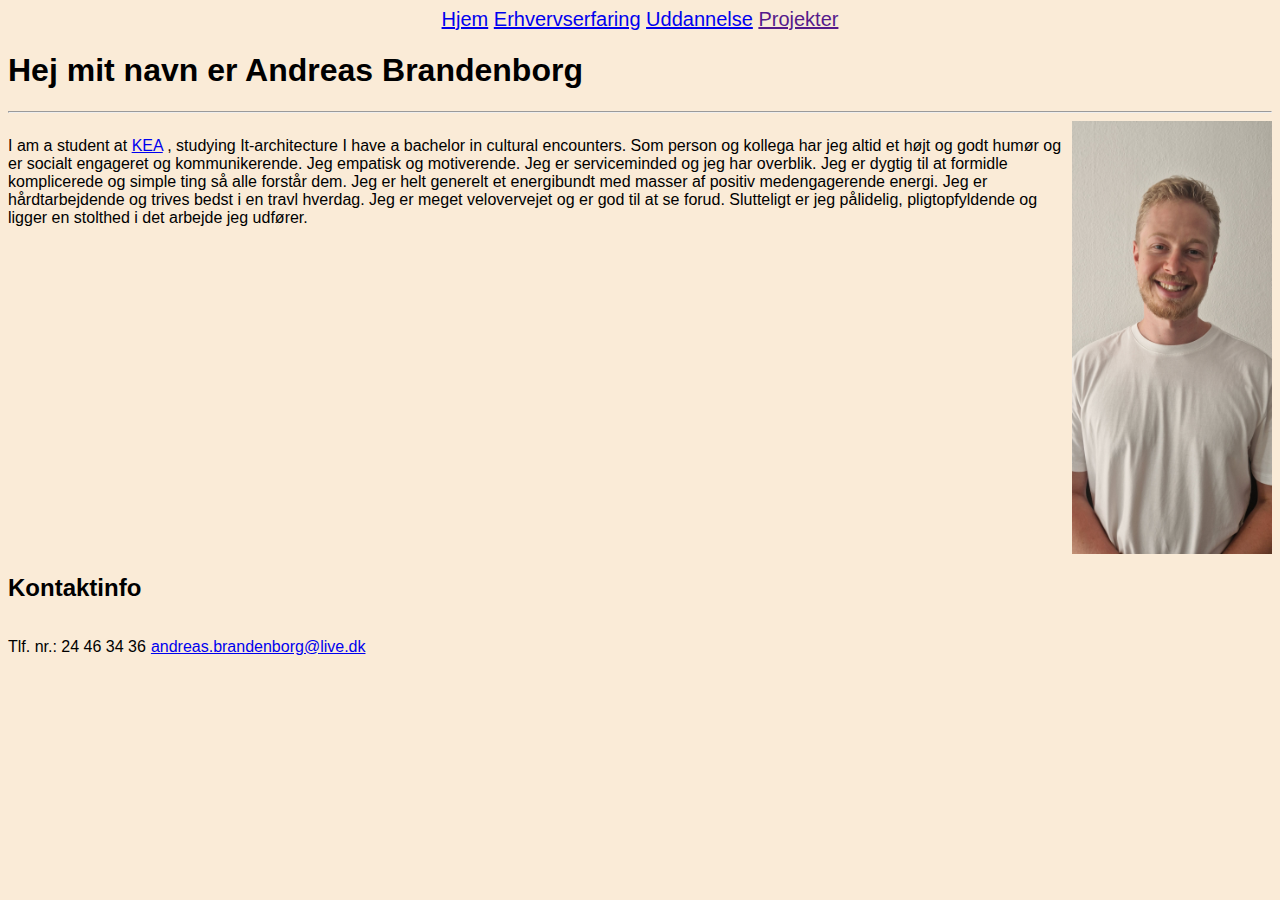
==== index.html @ ea39160e "Renamed Index to small index" ====
<!DOCTYPE html>
<html lang="en">
<link rel="stylesheet" href="main.css">
<head>
    <meta charset="UTF-8">
    <title>Andreas Brandenborg's Portfolie</title>
</head>
<body>

<header>
    <nav>
        <a href="http://localhost:63342/portfolie/Index.html?_ijt=eeipp0bdev8195f4s9mi41bc3a"> Hjem</a>
        <a href="erhvervserfaring.html"> Erhvervserfaring</a>
        <a href="udannelse.html"> Uddannelse</a>
        <a href=""> Projekter</a>
    </nav>
</header>
<main>
    <section class="about_me">
        <h1>Hej mit navn er Andreas Brandenborg</h1>
        <hr>
        <div class="about_me_text_picture">
            <p>I am a student at <a href="http://www.kea.dk"> KEA</a> , studying It-architecture I have a bachelor in
                cultural encounters. Som person og kollega har jeg altid et højt og godt humør og er socialt engageret
                og kommunikerende. Jeg
                empatisk og motiverende. Jeg er serviceminded og jeg har overblik. Jeg er dygtig til at formidle
                komplicerede
                og simple ting så alle forstår dem. Jeg er helt generelt et energibundt med masser af positiv
                medengagerende
                energi. Jeg er hårdtarbejdende og trives bedst i en travl hverdag. Jeg er meget velovervejet og er god
                til at se
                forud. Slutteligt er jeg pålidelig, pligtopfyldende og ligger en stolthed i det arbejde jeg udfører.
            </p>
            <img class="main_picture" src="main.picture.jpg" alt="profilbillede">
        </div>
    </section>

</main>
<footer>
    <h2 class="footer_text"> Kontaktinfo</h2>
    <div class="kontaktinfo">
        <p>Tlf. nr.: 24 46 34 36 </p>
        <p><a href="mailto:andreas.brandenborg@live.dk"> andreas.brandenborg@live.dk</a></p>
    </div>
</footer>
</body>
</html>
---- main.css ----
* {
    font-family: Noto Sans, Helvetica, Arial, sans-serif;
    background: antiquewhite;
}

header {
    display: flex;
    justify-content: space-evenly;
    font-size: 20px;
}

section.about_me div.about_me_text_picture {
    display: flex;
    justify-content: center;
}

.main_picture {
    width: 200px;
    height: auto;
}

footer div.kontaktinfo {
    display: flex;
    justify-content: flex-start;
}

footer div.kontaktinfo p {
    padding-right: 5px;
}

ul.erhvervserfaring li {
    list-style: none;
    margin-bottom: 10px;
    border: 1px solid black;
    border-radius: 5px;
    padding: 10px;
    box-shadow: 5px 5px 5px black;
}

ul.erhvervserfaring li:hover {
    font-size: 20px;
}
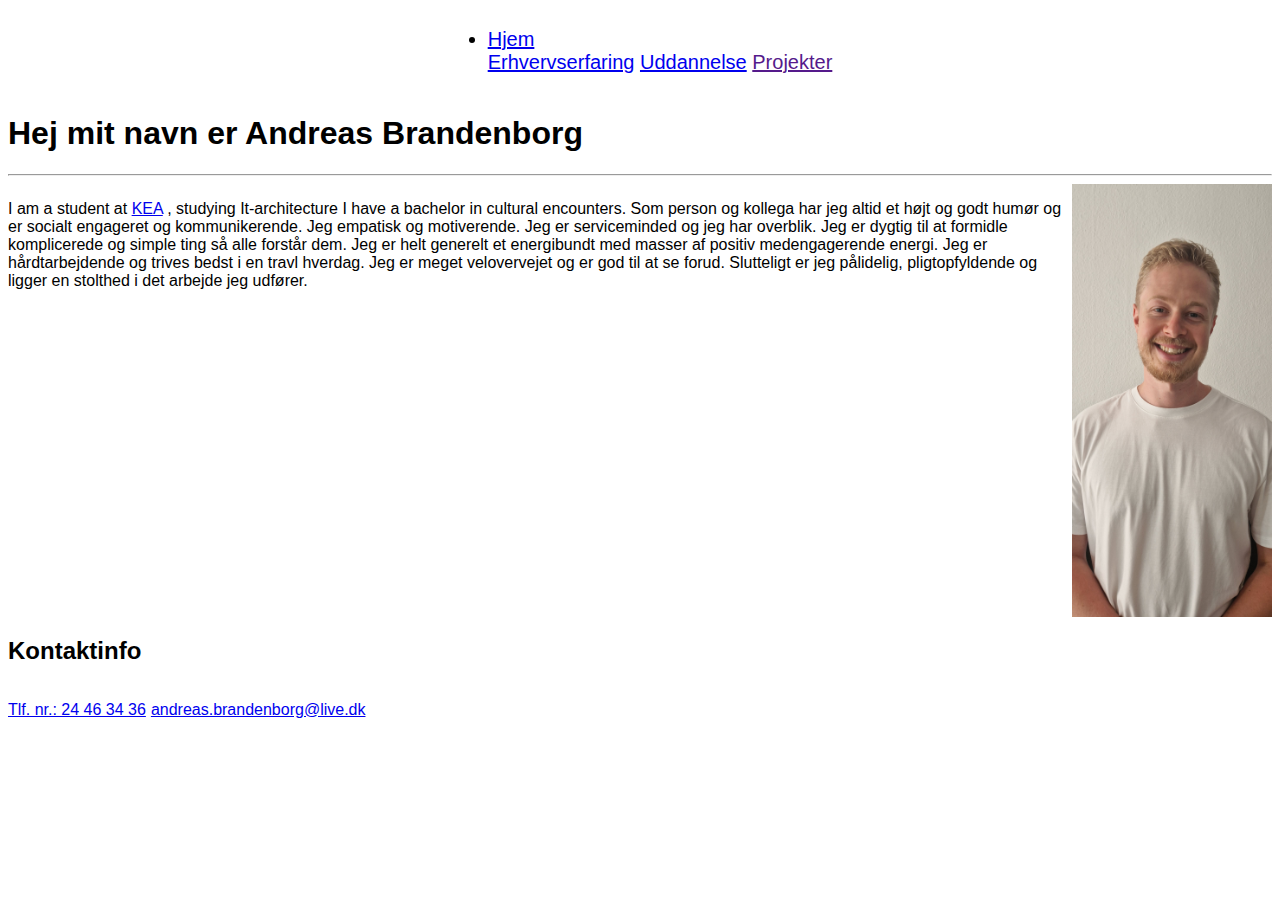
==== commit 834c5cb0: "Added background picture and device width meta tag" ====
--- a/index.html
+++ b/index.html
@@ -4,15 +4,21 @@
 <head>
     <meta charset="UTF-8">
     <title>Andreas Brandenborg's Portfolie</title>
+    <meta name="viewport" content="width=device-width, initial-scale=1.0">
 </head>
 <body>
-
 <header>
     <nav>
-        <a href="http://localhost:63342/portfolie/Index.html?_ijt=eeipp0bdev8195f4s9mi41bc3a"> Hjem</a>
-        <a href="erhvervserfaring.html"> Erhvervserfaring</a>
-        <a href="udannelse.html"> Uddannelse</a>
-        <a href=""> Projekter</a>
+        <ul>
+            <li>
+                <a href="http://localhost:63342/portfolie/Index.html?_ijt=eeipp0bdev8195f4s9mi41bc3a"> Hjem</a>
+            </li>
+
+
+            <a href="erhvervserfaring.html"> Erhvervserfaring</a>
+            <a href="udannelse.html"> Uddannelse</a>
+            <a href=""> Projekter</a>
+        </ul>
     </nav>
 </header>
 <main>
@@ -39,7 +45,7 @@
 <footer>
     <h2 class="footer_text"> Kontaktinfo</h2>
     <div class="kontaktinfo">
-        <p>Tlf. nr.: 24 46 34 36 </p>
+        <p><a href="tel:+4524463436"> Tlf. nr.: 24 46 34 36 </a></p>
         <p><a href="mailto:andreas.brandenborg@live.dk"> andreas.brandenborg@live.dk</a></p>
     </div>
 </footer>
--- a/main.css
+++ b/main.css
@@ -1,6 +1,10 @@
 * {
     font-family: Noto Sans, Helvetica, Arial, sans-serif;
-    background: antiquewhite;
+}
+
+body {
+    background-image: url("background_main.jpg");
+    background-size: 2000px;
 }
 
 header {
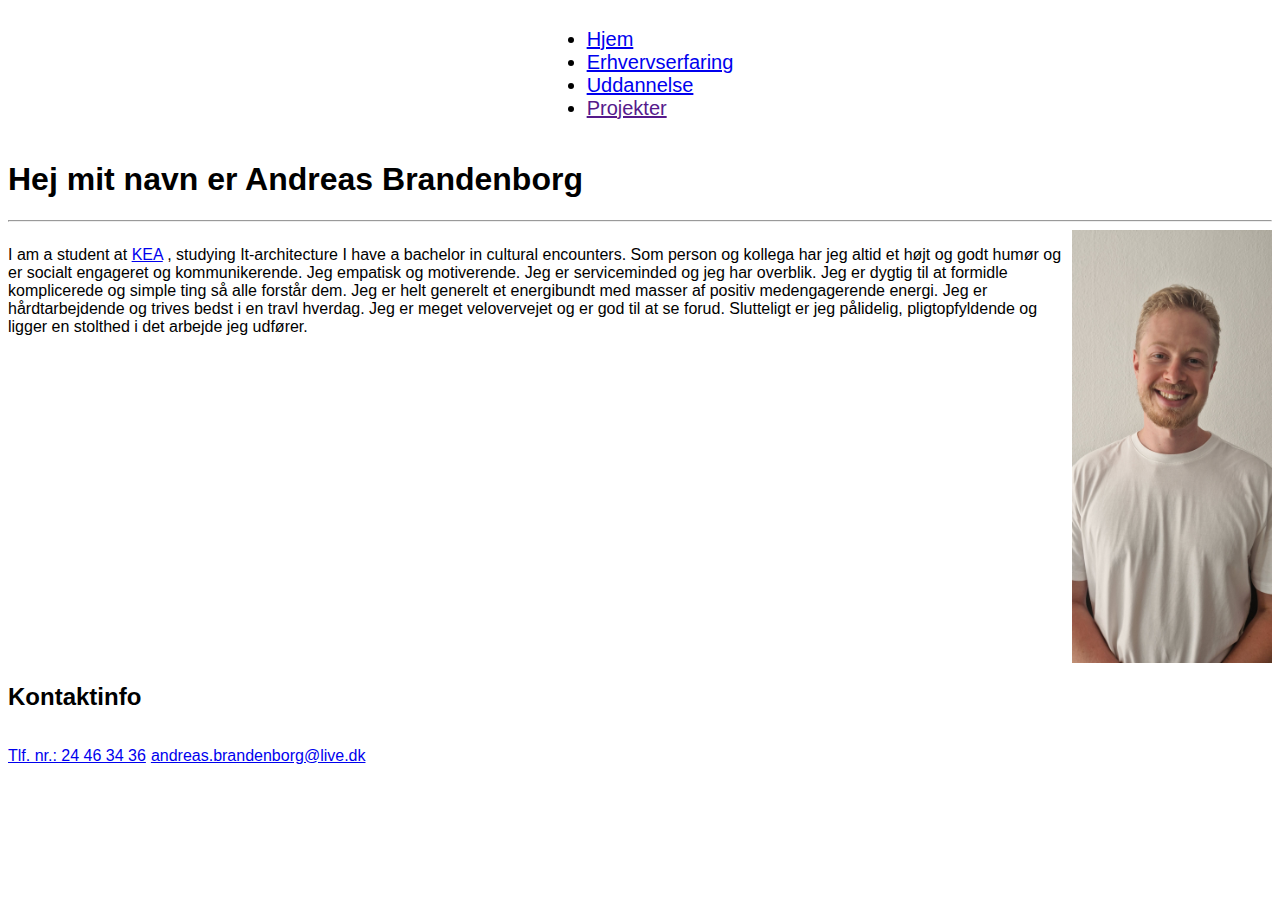
==== commit f36b4479: "Added background picture and device width meta tag and added <li> tag to header" ====
--- a/index.html
+++ b/index.html
@@ -10,14 +10,10 @@
 <header>
     <nav>
         <ul>
-            <li>
-                <a href="http://localhost:63342/portfolie/Index.html?_ijt=eeipp0bdev8195f4s9mi41bc3a"> Hjem</a>
-            </li>
-
-
-            <a href="erhvervserfaring.html"> Erhvervserfaring</a>
-            <a href="udannelse.html"> Uddannelse</a>
-            <a href=""> Projekter</a>
+            <li><a href="http://localhost:63342/portfolie/Index.html?_ijt=eeipp0bdev8195f4s9mi41bc3a"> Hjem</a></li>
+            <li><a href="erhvervserfaring.html"> Erhvervserfaring</a></li>
+            <li><a href="udannelse.html"> Uddannelse</a></li>
+            <li><a href=""> Projekter</a></li>
         </ul>
     </nav>
 </header>
--- a/main.css
+++ b/main.css
@@ -11,6 +11,12 @@
     display: flex;
     justify-content: space-evenly;
     font-size: 20px;
+}
+
+@media screen and (max-width: 500px) {
+    header {
+        flex-direction: column;
+    }
 }
 
 section.about_me div.about_me_text_picture {
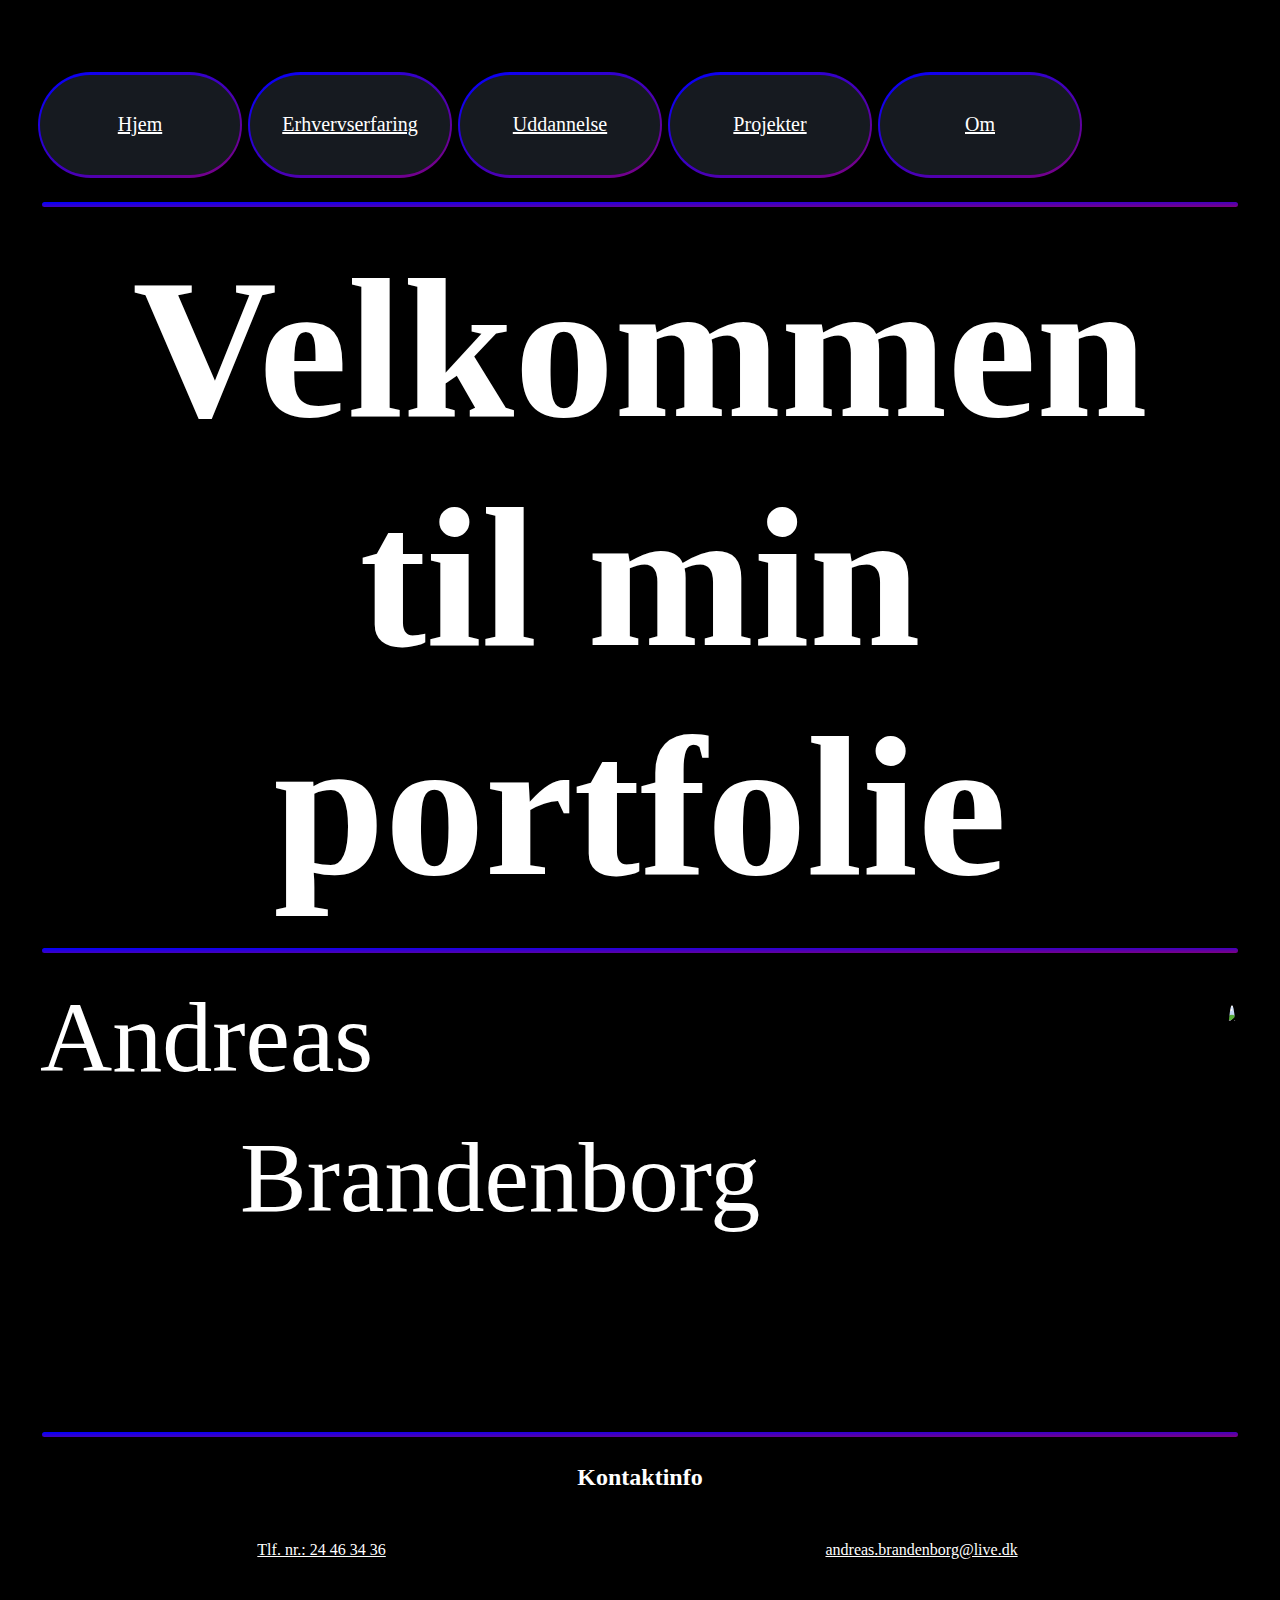
==== commit 06974184: "Added buttons, cleaned up the front page and added "om"" ====
--- a/index.html
+++ b/index.html
@@ -9,36 +9,45 @@
 <body>
 <header>
     <nav>
-        <ul>
-            <li><a href="http://localhost:63342/portfolie/Index.html?_ijt=eeipp0bdev8195f4s9mi41bc3a"> Hjem</a></li>
-            <li><a href="erhvervserfaring.html"> Erhvervserfaring</a></li>
-            <li><a href="udannelse.html"> Uddannelse</a></li>
-            <li><a href=""> Projekter</a></li>
-        </ul>
+        <div class="navigation_buttons">
+            <Button>
+                <a href="http://localhost:63342/portfolie/Index.html?_ijt=eeipp0bdev8195f4s9mi41bc3a"> Hjem</a>
+            </Button>
+            <button>
+                <a href="erhvervserfaring.html"> Erhvervserfaring</a>
+            </button>
+            <button>
+                <a href="udannelse.html"> Uddannelse</a>
+            </button>
+            <button>
+                <a href=""> Projekter</a></li>
+            </button>
+        </div>
+        <div class="om">
+            <button>
+                <a href="om.html">Om</a>
+            </button>
+        </div>
     </nav>
 </header>
 <main>
-    <section class="about_me">
-        <h1>Hej mit navn er Andreas Brandenborg</h1>
+    <section class="welcome">
         <hr>
-        <div class="about_me_text_picture">
-            <p>I am a student at <a href="http://www.kea.dk"> KEA</a> , studying It-architecture I have a bachelor in
-                cultural encounters. Som person og kollega har jeg altid et højt og godt humør og er socialt engageret
-                og kommunikerende. Jeg
-                empatisk og motiverende. Jeg er serviceminded og jeg har overblik. Jeg er dygtig til at formidle
-                komplicerede
-                og simple ting så alle forstår dem. Jeg er helt generelt et energibundt med masser af positiv
-                medengagerende
-                energi. Jeg er hårdtarbejdende og trives bedst i en travl hverdag. Jeg er meget velovervejet og er god
-                til at se
-                forud. Slutteligt er jeg pålidelig, pligtopfyldende og ligger en stolthed i det arbejde jeg udfører.
-            </p>
-            <img class="main_picture" src="main.picture.jpg" alt="profilbillede">
+        <h1>Velkommen til min portfolie</h1>
+        <hr>
+    </section>
+    <section class="profil">
+        <div class="img">
+            <img src="main_picture.jpg">
+        </div>
+        <div class="navn">
+            <p class="fornavn">Andreas</p>
+            <p class="efternavn">Brandenborg</p>
         </div>
     </section>
-
 </main>
 <footer>
+    <hr>
     <h2 class="footer_text"> Kontaktinfo</h2>
     <div class="kontaktinfo">
         <p><a href="tel:+4524463436"> Tlf. nr.: 24 46 34 36 </a></p>
--- a/main.css
+++ b/main.css
@@ -1,19 +1,56 @@
 * {
-    font-family: Noto Sans, Helvetica, Arial, sans-serif;
+    font-family: "Segoe UI";
+    color: white;
+    text-align: center;
+    max-width: 1200px;
+    margin: 25px auto;
+}
+
+hr {
+    height: 5px;
+    border: 2px solid black;
+    border-radius: 10px;
+    background: linear-gradient(to bottom right, blue, purple);
 }
 
 body {
-    background-image: url("background_main.jpg");
-    background-size: 2000px;
+    background-color: black;
 }
 
-header {
-    display: flex;
-    justify-content: space-evenly;
+header a {
     font-size: 20px;
 }
 
-@media screen and (max-width: 500px) {
+header button {
+    padding: 1em 2em;
+    background-color: #161a20;
+    border: none;
+    color: #f0f0f0;
+    border-radius: 1000px;
+    position: relative;
+    display: flex;
+    justify-content: center;
+    align-items: center;
+    margin-right: 10px;
+    min-width: 200px;
+    float: left;
+}
+
+button::after {
+    content: '';
+    position: absolute;
+    height: 107%;
+    width: 102%;
+    border-radius: 1000px;
+    background-image: linear-gradient(to bottom right, blue, purple);
+    z-index: -1;
+}
+
+button:hover {
+    z-index: 0;
+}
+
+@media screen and (max-width: 1000px) {
     header {
         flex-direction: column;
     }
@@ -24,30 +61,73 @@
     justify-content: center;
 }
 
-.main_picture {
-    width: 200px;
-    height: auto;
+main {
+    clear: both;
+}
+
+main section div.about_me_text_picture {
+    display: flex;
+    justify-content: center;
+}
+
+img {
+    border-radius: 50%;
+    height: 400px;
+    width: auto;
+    float: right;
+}
+
+@media screen and (max-width: 1000px) {
+    img {
+        clear: both;
+    }
 }
 
 footer div.kontaktinfo {
     display: flex;
-    justify-content: flex-start;
+    justify-content: center;
 }
 
 footer div.kontaktinfo p {
     padding-right: 5px;
 }
 
+section.resume {
+    clear: both;
+}
+
 ul.erhvervserfaring li {
     list-style: none;
     margin-bottom: 10px;
-    border: 1px solid black;
-    border-radius: 5px;
+    border: 10px blue;
+    border-radius: 10px;
     padding: 10px;
-    box-shadow: 5px 5px 5px black;
+    box-shadow: 1px 2px 5px 2px purple;
 }
 
-ul.erhvervserfaring li:hover {
-    font-size: 20px;
+div.about_me_text {
+    clear: both;
 }
 
+section.welcome {
+    font-size: 100px;
+}
+
+section.profil {
+    font-size: 100px;
+}
+
+div.navn p.fornavn {
+    display: flex;
+    justify-content: flex-start;
+}
+
+div.navn p.efternavn {
+    display: flex;
+    justify-content: flex-start;
+    margin-left: 200px;
+}
+
+footer {
+    clear: both;
+}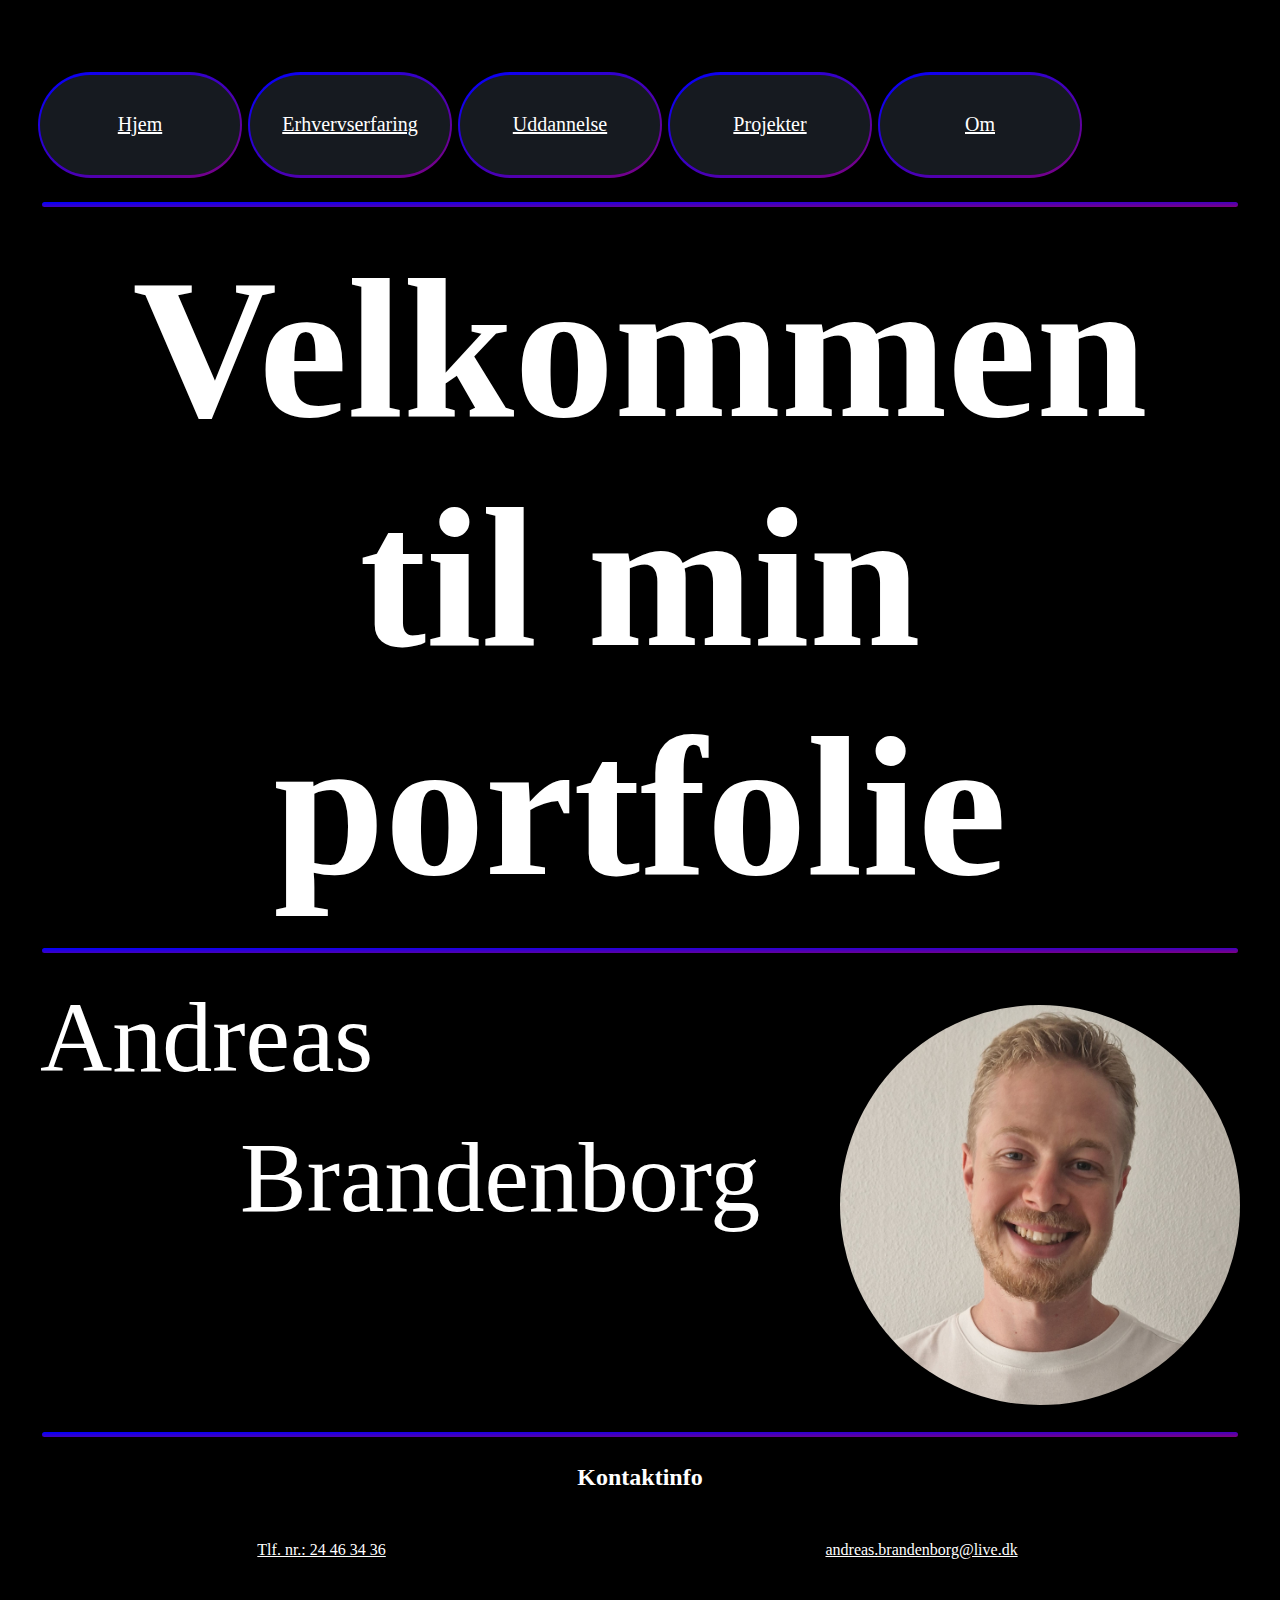
==== commit 54bd57bb: "Fixed "hjem" button, added header to all pages" ====
--- a/index.html
+++ b/index.html
@@ -11,7 +11,7 @@
     <nav>
         <div class="navigation_buttons">
             <Button>
-                <a href="http://localhost:63342/portfolie/Index.html?_ijt=eeipp0bdev8195f4s9mi41bc3a"> Hjem</a>
+                <a href="index.html">Hjem </a>
             </Button>
             <button>
                 <a href="erhvervserfaring.html"> Erhvervserfaring</a>
@@ -20,7 +20,7 @@
                 <a href="udannelse.html"> Uddannelse</a>
             </button>
             <button>
-                <a href=""> Projekter</a></li>
+                <a href="index.html"> Projekter</a>
             </button>
         </div>
         <div class="om">
@@ -38,7 +38,7 @@
     </section>
     <section class="profil">
         <div class="img">
-            <img src="main_picture.jpg">
+            <img src="main_picture.jpg" alt="profilbillede">
         </div>
         <div class="navn">
             <p class="fornavn">Andreas</p>
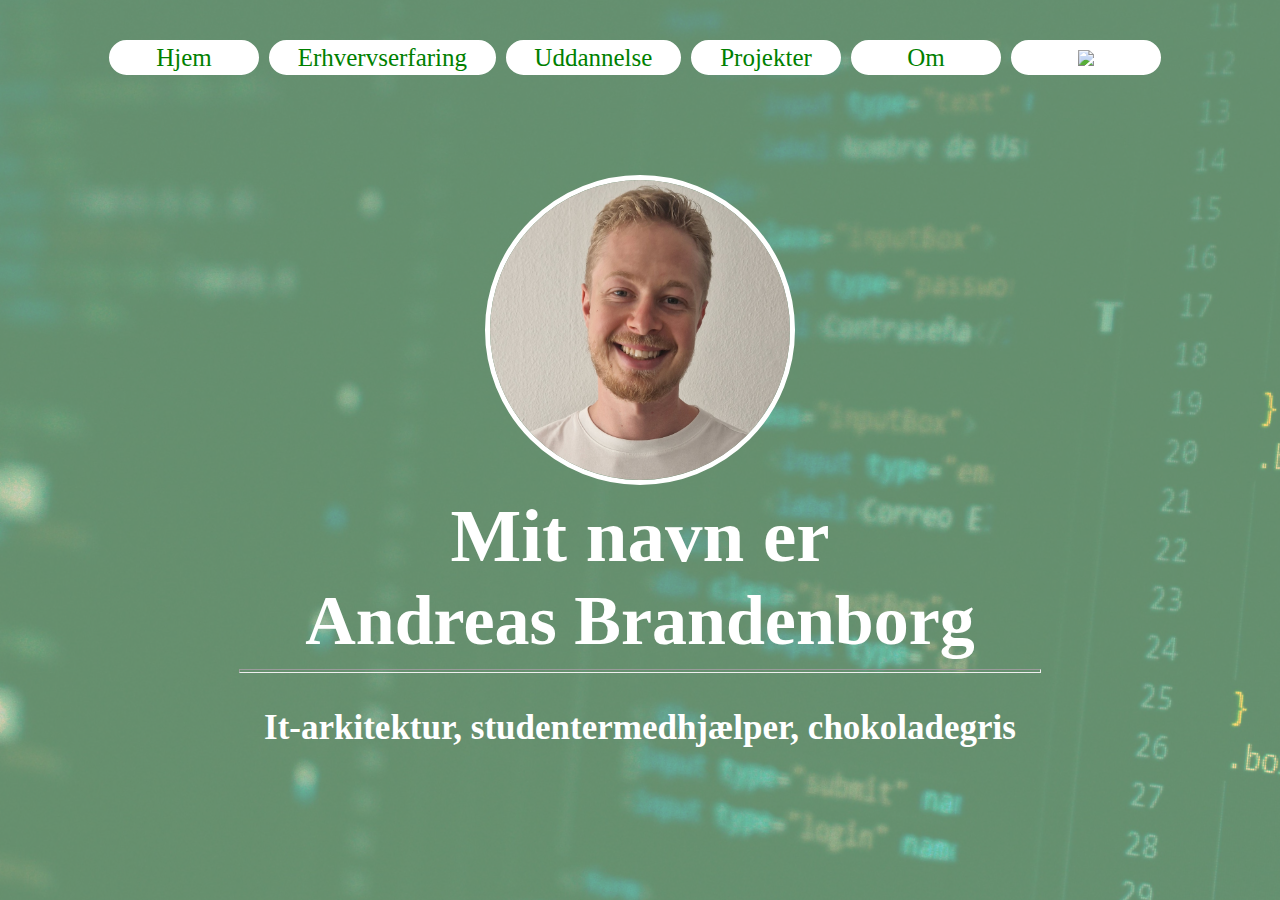
==== commit a8d7a040: "added a whole bunch" ====
--- a/index.html
+++ b/index.html
@@ -1,6 +1,7 @@
 <!DOCTYPE html>
 <html lang="en">
 <link rel="stylesheet" href="main.css">
+<script src="main.js"></script>
 <head>
     <meta charset="UTF-8">
     <title>Andreas Brandenborg's Portfolie</title>
@@ -22,37 +23,26 @@
             <button>
                 <a href="index.html"> Projekter</a>
             </button>
-        </div>
-        <div class="om">
             <button>
                 <a href="om.html">Om</a>
+            </button>
+            <button id="theme-switch">
+                <img class="darkmode-icon" src=dark_mode_24dp_000000_FILL0_wght400_GRAD0_opsz24.svg>
+                <img class="lightmode-icon" src=light_mode_24dp_000000_FILL0_wght400_GRAD0_opsz24.svg>
             </button>
         </div>
     </nav>
 </header>
 <main>
     <section class="welcome">
-        <hr>
-        <h1>Velkommen til min portfolie</h1>
-        <hr>
-    </section>
-    <section class="profil">
         <div class="img">
-            <img src="main_picture.jpg" alt="profilbillede">
+            <img src="main_picture.jpg" alt="profilbillede" class="profile-picture">
         </div>
-        <div class="navn">
-            <p class="fornavn">Andreas</p>
-            <p class="efternavn">Brandenborg</p>
-        </div>
+        <p class="mit-navn-er">Mit navn er</p>
+        <p class="andreas-brandenborg">Andreas Brandenborg</p>
+        <hr class="main-page">
+        <p class="summary">It-arkitektur, studentermedhjælper, chokoladegris</p>
     </section>
 </main>
-<footer>
-    <hr>
-    <h2 class="footer_text"> Kontaktinfo</h2>
-    <div class="kontaktinfo">
-        <p><a href="tel:+4524463436"> Tlf. nr.: 24 46 34 36 </a></p>
-        <p><a href="mailto:andreas.brandenborg@live.dk"> andreas.brandenborg@live.dk</a></p>
-    </div>
-</footer>
 </body>
 </html>
--- a/main.css
+++ b/main.css
@@ -2,48 +2,65 @@
     font-family: "Segoe UI";
     color: white;
     text-align: center;
-    max-width: 1200px;
-    margin: 25px auto;
-}
-
-hr {
-    height: 5px;
-    border: 2px solid black;
-    border-radius: 10px;
-    background: linear-gradient(to bottom right, blue, purple);
 }
 
 body {
-    background-color: black;
+    background-image: url("background.main.jpg");
+    background-color: rgba(152, 215, 165, 0.65);
+    background-blend-mode: lighten;
+    background-size: 2500px;
+    background-repeat: no-repeat;
+    background-position: center;
 }
 
+.darkmode {
+    background-color: rgba(0, 54, 36, 0.8);
+    color: lightgreen;
+}
+
+
 header a {
-    font-size: 20px;
+    font-size: 25px;
+    color: green;
+    text-decoration: none;
+}
+
+div.navigation_buttons {
+    display: flex;
+    justify-content: center;
+    align-items: center;
+    flex-wrap: nowrap;
+    margin-top: 40px;
 }
 
 header button {
     padding: 1em 2em;
-    background-color: #161a20;
-    border: none;
-    color: #f0f0f0;
+    background-color: white;
+    border: 2px solid white;
+    color: green;
     border-radius: 1000px;
     position: relative;
     display: flex;
     justify-content: center;
     align-items: center;
     margin-right: 10px;
-    min-width: 200px;
-    float: left;
+    min-width: 150px;
+    height: 35px;
+    float: none;
 }
 
 button::after {
     content: '';
     position: absolute;
-    height: 107%;
-    width: 102%;
+    height: 100%;
+    width: 100%;
     border-radius: 1000px;
-    background-image: linear-gradient(to bottom right, blue, purple);
+    background-image: linear-gradient(to bottom right, green, black);
     z-index: -1;
+}
+
+header a:hover {
+    color: white;
 }
 
 button:hover {
@@ -70,11 +87,14 @@
     justify-content: center;
 }
 
-img {
+img.profile-picture {
     border-radius: 50%;
-    height: 400px;
+    height: 300px;
     width: auto;
-    float: right;
+    align-items: center;
+    border: 5px solid white;
+    margin-top: 100px;
+    margin-bottom: 2px;
 }
 
 @media screen and (max-width: 1000px) {
@@ -109,25 +129,41 @@
     clear: both;
 }
 
-section.welcome {
-    font-size: 100px;
+p.mit-navn-er {
+    font-size: 75px;
+    font-weight: bold;
+    margin: 2px;
 }
 
-section.profil {
-    font-size: 100px;
+p.andreas-brandenborg {
+    font-size: 70px;
+    font-weight: bold;
+    margin: 2px;
 }
 
-div.navn p.fornavn {
-    display: flex;
-    justify-content: flex-start;
+hr.main-page {
+    width: 800px;
+    height: 2px;
 }
 
-div.navn p.efternavn {
-    display: flex;
-    justify-content: flex-start;
-    margin-left: 200px;
+p.summary {
+    font-size: 35px;
+    font-weight: bold;
 }
 
 footer {
     clear: both;
-}+}
+
+
+#theme-switch img:last-child {
+    display: none;
+}
+
+.darkmode #theme-switch img:first-child {
+    display: none;
+}
+
+.darkmode #theme-switch img:last-child {
+    display: block;
+}
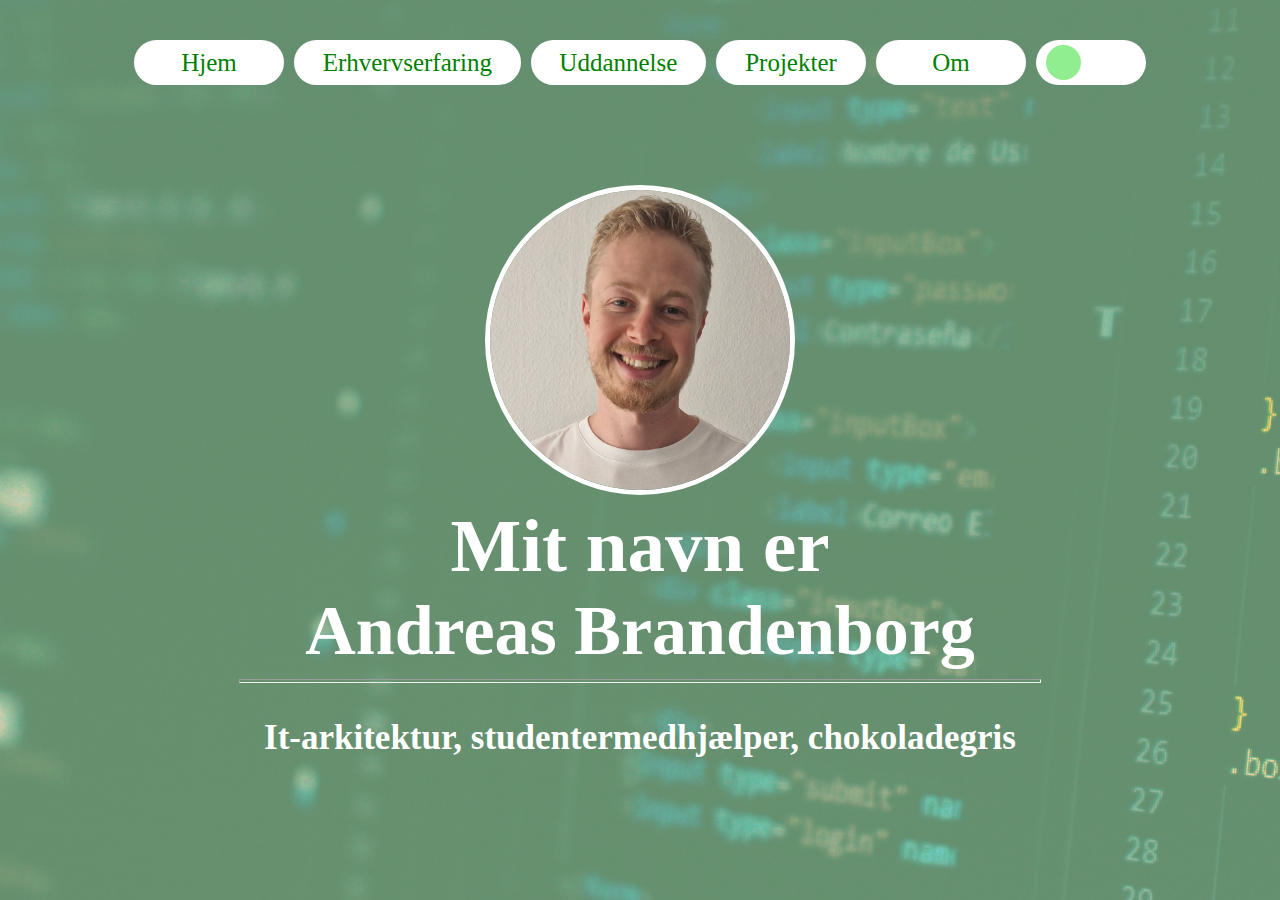
==== commit 67a7a54b: "added a whole bunch aagain" ====
--- a/index.html
+++ b/index.html
@@ -1,7 +1,6 @@
 <!DOCTYPE html>
 <html lang="en">
 <link rel="stylesheet" href="main.css">
-<script src="main.js"></script>
 <head>
     <meta charset="UTF-8">
     <title>Andreas Brandenborg's Portfolie</title>
@@ -26,10 +25,10 @@
             <button>
                 <a href="om.html">Om</a>
             </button>
-            <button id="theme-switch">
-                <img class="darkmode-icon" src=dark_mode_24dp_000000_FILL0_wght400_GRAD0_opsz24.svg>
-                <img class="lightmode-icon" src=light_mode_24dp_000000_FILL0_wght400_GRAD0_opsz24.svg>
-            </button>
+            <input type="checkbox" name="switch" id="switch" hidden>
+            <label for="switch" class="toggler-container">
+                <div class="toggler"></div>
+            </label>
         </div>
     </nav>
 </header>
@@ -45,4 +44,5 @@
     </section>
 </main>
 </body>
+<script src="main.js"></script>
 </html>
--- a/main.css
+++ b/main.css
@@ -13,11 +13,37 @@
     background-position: center;
 }
 
-.darkmode {
+.dark {
     background-color: rgba(0, 54, 36, 0.8);
     color: lightgreen;
 }
 
+.toggler-container {
+    width: 100px;
+    height: 35px;
+    border-radius: 60px;
+    background-color: white;
+    padding: 5px;
+    display: flex;
+    align-items: center;
+}
+
+.toggler {
+    width: 35px;
+    height: 35px;
+    border-radius: 50%;
+    background-color: lightgreen;
+    margin-left: 5px;
+    transition: transform 0.5s;
+}
+
+#switch:checked + .toggler-container .toggler {
+    transform: translate(55px);
+}
+
+.mode {
+    font-weight: bold;
+}
 
 header a {
     font-size: 25px;
@@ -45,7 +71,7 @@
     align-items: center;
     margin-right: 10px;
     min-width: 150px;
-    height: 35px;
+    height: 45px;
     float: none;
 }
 
@@ -55,7 +81,7 @@
     height: 100%;
     width: 100%;
     border-radius: 1000px;
-    background-image: linear-gradient(to bottom right, green, black);
+    background-image: linear-gradient(to bottom right, green, lightgreen);
     z-index: -1;
 }
 
@@ -154,16 +180,3 @@
 footer {
     clear: both;
 }
-
-
-#theme-switch img:last-child {
-    display: none;
-}
-
-.darkmode #theme-switch img:first-child {
-    display: none;
-}
-
-.darkmode #theme-switch img:last-child {
-    display: block;
-}
